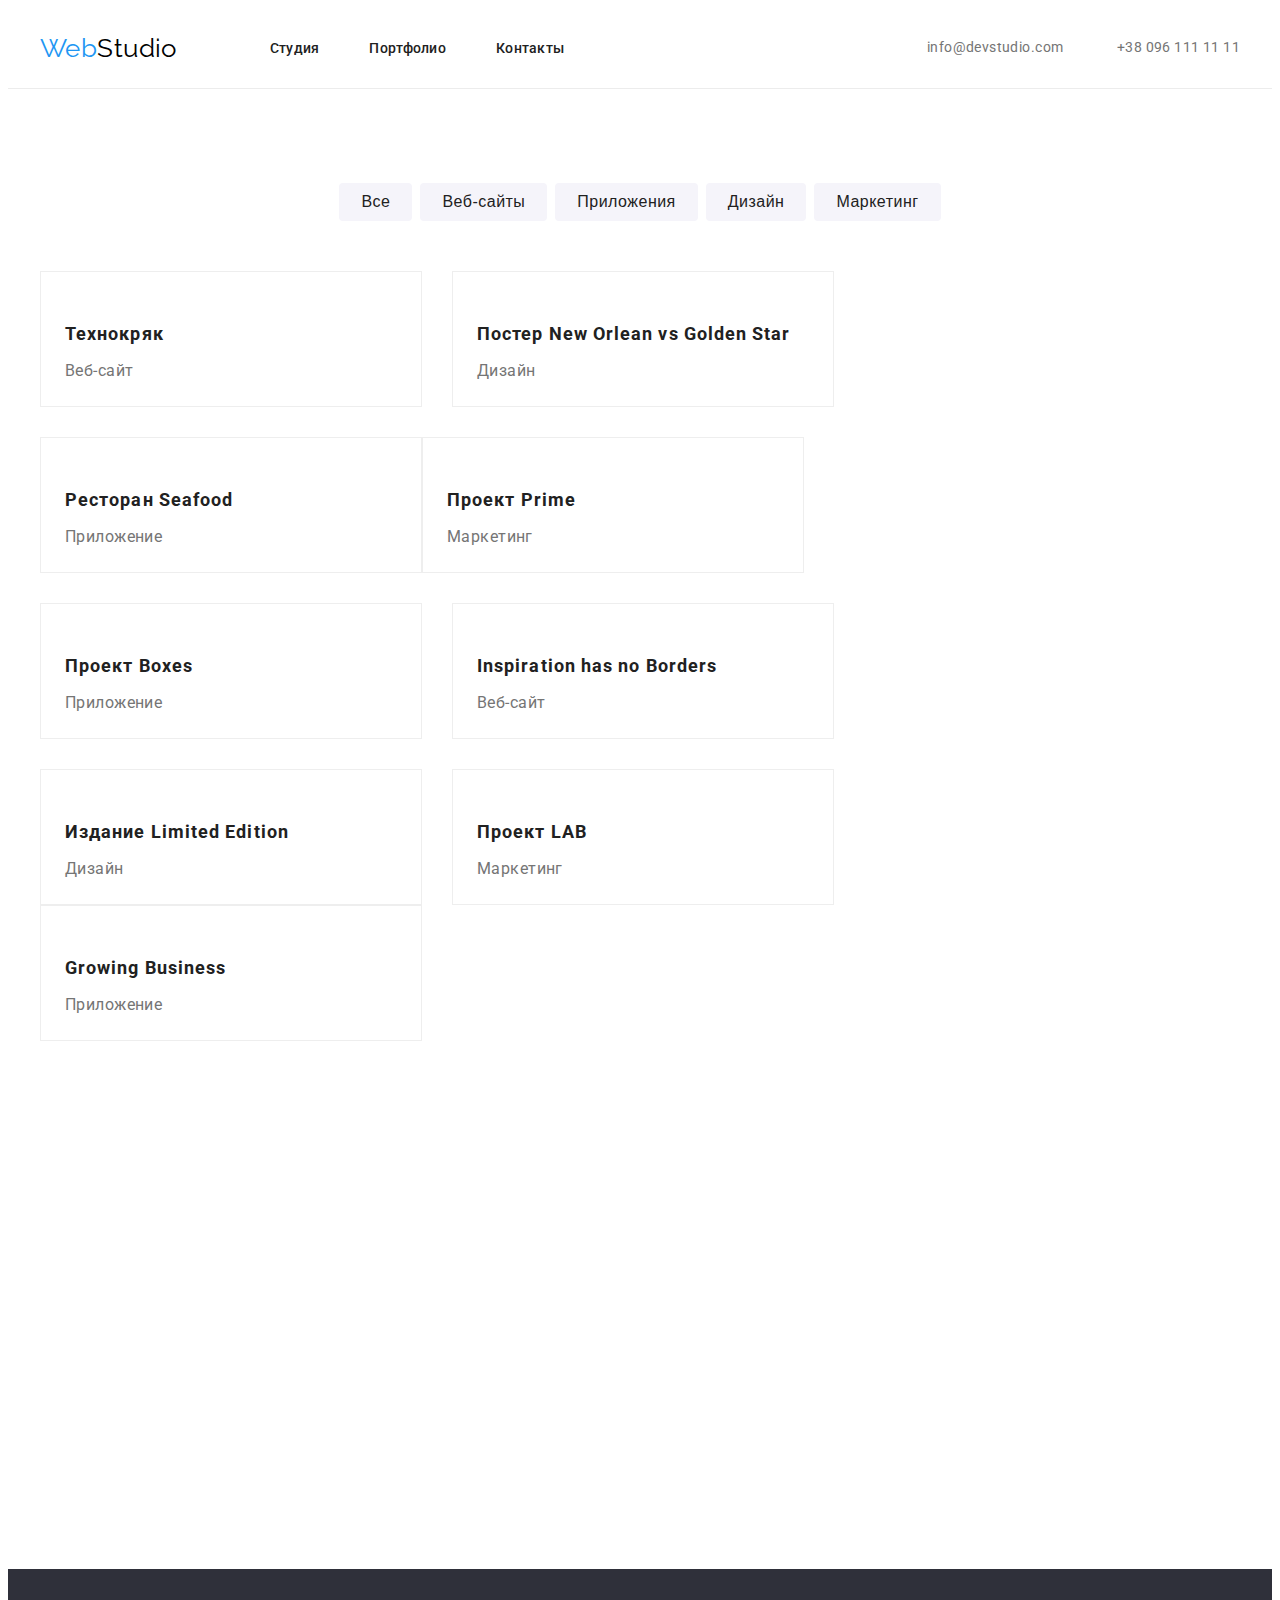
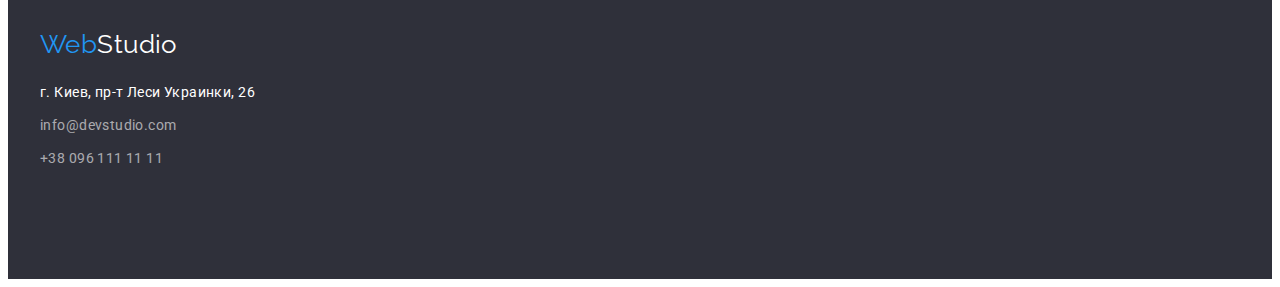
==== portfolio.html @ 2ee3ff86 "исправил на portfolio" ====
<!DOCTYPE html>
<html lang="ru">
  <head>
    <meta charset="UTF-8" />
    <meta name="viewport" content="width=device-width, initial-scale=1.0" />
    <title>Document</title>
    <link rel="preconnect" href="https://fonts.gstatic.com" />
    <link
      href="https://fonts.googleapis.com/css2?family=Raleway:wght@700&family=Roboto:wght@400;500;700;900&display=swap"
      rel="stylesheet"
    />
    <link
      rel="stylesheet"
      href="https://cdnjs.cloudflare.com/ajax/libs/modern-normalize/1.0.0/modern-normalize.min.css"
      integrity="sha512-ISS7cAi1PEhQ8jnbJpJZMd29NlhNj4AWYyLOSp2CE/CsHxTCu+r+t0D2yoJudVrd0/8fTVPUVDzY5Tvli75u/g=="
      crossorigin="anonymous"
    />
    <link rel="stylesheet" href="./css/style.css" />
  </head>
  <body>
    <!-- шапка, навигация -->
    <header class="header">
      <div class="container">
        <nav class="nav">
          <a href="./index.html" class="logo link"
            ><span class="logo__second"> Web</span>Studio</a
          >
          <ul class="menu list">
            <li class="items">
              <a href="./index.html" class="link">Студия</a>
            </li>
            <li class="items">
              <a href="" class="link">Портфолио</a>
            </li>
            <li class="items">
              <a href="" class="link">Контакты</a>
            </li>
          </ul>
        </nav>
        <div class="contacts">
          <a href="mailto:info@devstudio.com" class="link"
            >info@devstudio.com</a
          >
          <a href="tel:+380961111111" class="link tel">+38 096 111 11 11</a>
        </div>
      </div>
    </header>

    <!-- main -->

    <main>
      <section class="exemple">
        <h1 hidden>наши работы</h1>
        <div class="container">
          <ul class="button list">
            <li class="items">
              <button type="button" class="btn">Все</button>
            </li>
            <li class="items">
              <button type="button" class="btn">Веб-сайты</button>
            </li>
            <li class="items">
              <button type="button" class="btn">Приложения</button>
            </li>
            <li class="items">
              <button type="button" class="btn">Дизайн</button>
            </li>
            <li class="items">
              <button type="button" class="btn">Маркетинг</button>
            </li>
          </ul>
          <ul class="cards list">
            <li class="items">
              <a href="" class="link"
                ><img src="./img/imgtechkryak.jpg" alt="" />
                <h2 class="title card-title list">Технокряк</h2>
                <p class="par list">Веб-сайт</p>
              </a>
            </li>
            <li class="items">
              <a href="" class="link"
                ><img src="./img/poster.jpg" alt="" />
                <h2 class="title card-title list">
                  Постер New Orlean vs Golden Star
                </h2>
                <p class="par list">Дизайн</p>
              </a>
            </li>
            <li class="items">
              <a href="" class="link"
                ><img src="./img/restaurant.jpg" alt="" />
                <h2 class="title card-title list">Ресторан Seafood</h2>
                <p class="par list">Приложение</p>
              </a>
            </li>
            <li class="items">
              <a href="" class="link"
                ><img src="./img/project.jpg" alt="" />
                <h2 class="title card-title list">Проект Prime</h2>
                <p class="par list">Маркетинг</p>
              </a>
            </li>
            <li class="items">
              <a href="" class="link"
                ><img src="./img/boxes.jpg" alt="" />
                <h2 class="title card-title list">Проект Boxes</h2>
                <p class="par list">Приложение</p>
              </a>
            </li>
            <li class="items">
              <a href="" class="link"
                ><img src="./img/website.jpg" alt="" />
                <h2 class="title card-title list">
                  Inspiration has no Borders
                </h2>
                <p class="par list">Веб-сайт</p>
              </a>
            </li>
            <li class="items">
              <a href="" class="link"
                ><img src="./img/magazin.jpg" alt="" />
                <h2 class="title card-title list">Издание Limited Edition</h2>
                <p class="par list">Дизайн</p>
              </a>
            </li>
            <li class="items">
              <a href="" class="link"
                ><img src="./img/lab.jpg" alt="" />
                <h2 class="title card-title list">Проект LAB</h2>
                <p class="par list">Маркетинг</p>
              </a>
            </li>
            <li class="items">
              <a href="" class="link"
                ><img src="./img/business.jpg" alt="" width="370" />
                <h2 class="title card-title list">Growing Business</h2>
                <p class="par list">Приложение</p>
              </a>
            </li>
          </ul>
        </div>
      </section>
    </main>
    <footer class="footer">
      <div class="container">
        <a href="./index.html" class="logo link"
          ><span class="logo__second"> Web</span>Studio</a
        >
        <address class="address">
          <ul class="list">
            <li class="city">г. Киев, пр-т Леси Украинки, 26</li>
            <li class="item mail">
              <a href="mailto:info@devstudio.com" class="link"
                >info@devstudio.com</a
              >
            </li>
            <li class="item">
              <a href="tel:+380961111111" class="link">+38 096 111 11 11</a>
            </li>
          </ul>
        </address>
      </div>
    </footer>
  </body>
</html>
---- css/style.css ----
/* основной текст #757575 */
/* вторичный текст #212121 */
/* черный #000000 */
/* белый #ffffff */
/* акцент #2196F3 */
:root {
  --text-color: #757575;
  --title-color: #212121;
  --blue-color: #2196f3;
  --white-color: #ffffff;
  --bg-color: #f5f4fa;
  --bg-color-black: #2f303a;
  --black-color: #000000;
}

body {
  font-family: 'Roboto', sans-serif;
  font-weight: 400;
  color: var(--text-color);
  font-size: 14px;
  line-height: 1.71;
  letter-spacing: 0.03em;
}

.link {
  text-decoration: none;
}

.title {
  font-weight: 700;
  color: var(--title-color);
}

.list {
  list-style: none;
  margin: 0;
  padding: 0;
}

.container {
  width: 1200px;
  padding: 0 15px;
  margin: 0 auto;
}

/* header */

.header {
  border-bottom: 1px solid #ececec;
}

.header .container {
  display: flex;
  align-items: center;
  min-height: 80px;
}
.nav {
  display: flex;
  align-items: center;
}

/* logo */

.logo {
  font-family: Raleway;
  font-size: 26px;
  line-height: 1.192;
  color: var(--black-color);
  margin-right: 93px;
}

.logo__second {
  color: var(--blue-color);
}

/* menu */

.menu {
  display: flex;
  font-weight: 500;
  font-size: 14px;
  line-height: 1.142;
  letter-spacing: 0.02em;
}

.menu .link {
  color: var(--title-color);
}

.menu .link:hover,
.menu .link:focus {
  color: var(--blue-color);
}

.menu .items:not(:last-child) {
  margin-right: 50px;
}

.contacts .link {
  color: var(--text-color);
}

.contacts .link:hover,
.contacts .link:focus {
  color: var(--blue-color);
}

.contacts {
  margin-left: auto;
}

.contacts .tel {
  margin-left: 50px;
}

/* hero */

.hero {
  background-color: var(--bg-color-black);
  min-height: 600px;
  text-align: center;
  padding-top: 200px;
  background-image: url();
}

.hero-title {
  font-weight: 900;
  font-size: 44px;
  line-height: 1.5;
  letter-spacing: 0.06em;
  color: var(--white-color);
  margin-bottom: 30px;
  text-transform: uppercase;
}

.order {
  color: var(--white-color);
  background-color: var(--blue-color);
  display: inline-block;
  padding: 10px 32px;
  box-shadow: 0px 4px 4px 0px rgba(0, 0, 0, 0.25);
  border-radius: 4px;
}

/* feature section */

.feature-title {
  font-size: 14px;
  line-height: 1.14;
  text-transform: uppercase;
}

.feature-list {
  display: flex;
}

.feature-list {
  margin-top: 94px;
  margin-bottom: 94px;
}

.feature-list li:not(:last-child) {
  padding-right: 30px;
}

/* product */

.products {
  min-height: 386px;
}

.product {
  display: flex;
  justify-content: space-between;
}

.section .first-title {
  font-size: 36px;
  line-height: 1.17;
  text-align: center;
  margin-bottom: 50px;
}

/* crew section */

.crew {
  background-color: var(--bg-color);
  margin-top: 94px;
  padding-top: 94px;
  min-height: 650px;
  text-align: center;
}

.member > .item {
  height: 368px;
  background-color: var(--white-color);
  box-shadow: 0px 4px 4px 0px rgba(0, 0, 0, 0.25);
}

.crew .member {
  display: flex;
  justify-content: space-between;
}

.team {
  font-weight: 500;
  font-size: 16px;
  line-height: 1.19;
}

/* footer */

.footer {
  background-color: var(--bg-color-black);
  min-height: 250px;
  padding-top: 60px;
}

.footer .logo {
  color: var(--white-color);
}

.address {
  font-style: normal;
}

.footer .address {
  margin-top: 20px;
}
.address .city {
  color: #ffffff;
}
.address .link {
  color: rgba(255, 255, 255, 0.6);
}

.address .mail {
  margin: 9px 0px;
}

/* ==========portpholio===========*/

/* button */

.exemple {
  min-height: 1386px;
}

.container .button {
  display: flex;
  justify-content: center;
  margin-top: 94px;
  margin-bottom: 50px;
}

.button .items:not(:last-child) {
  margin-right: 8px;
}

.btn {
  padding: 6px 22px;
  height: 38px;
  border: 0px;
  border-radius: 4px;
  font-weight: 500;
  font-size: 16px;
  line-height: 1.163;
  text-align: center;
  color: var(--title-color);
  background: var(--bg-color);
  letter-spacing: 0.03em;
}

.btn:hover,
.btn:focus {
  background-color: var(--blue-color);
  color: var(--white-color);
}

/* exemple */

.cards {
  display: flex;
  flex-wrap: wrap;
  margin-bottom: 94px;
}

.cards .items {
  width: calc((100% - 60px) / 3);
  margin-right: 30px;
  margin-bottom: 30px;
  border: 1px solid rgba(238, 238, 238, 1);
}

.cards .items:nth-child(3n) {
  margin-right: 0;
}
.cards .items:nth-last-child(-n + 3) {
  margin-bottom: 0;
}
.cards .par {
  margin: 0 24px 20px 24px;
  font-size: 16px;
  line-height: 1.88;
  color: var(--text-color);
}

.cards .card-title {
  margin: 20px 24px 4px 24px;

  font-size: 18px;
  line-height: 2;
  letter-spacing: 0.06em;
  color: var(--title-color);
}
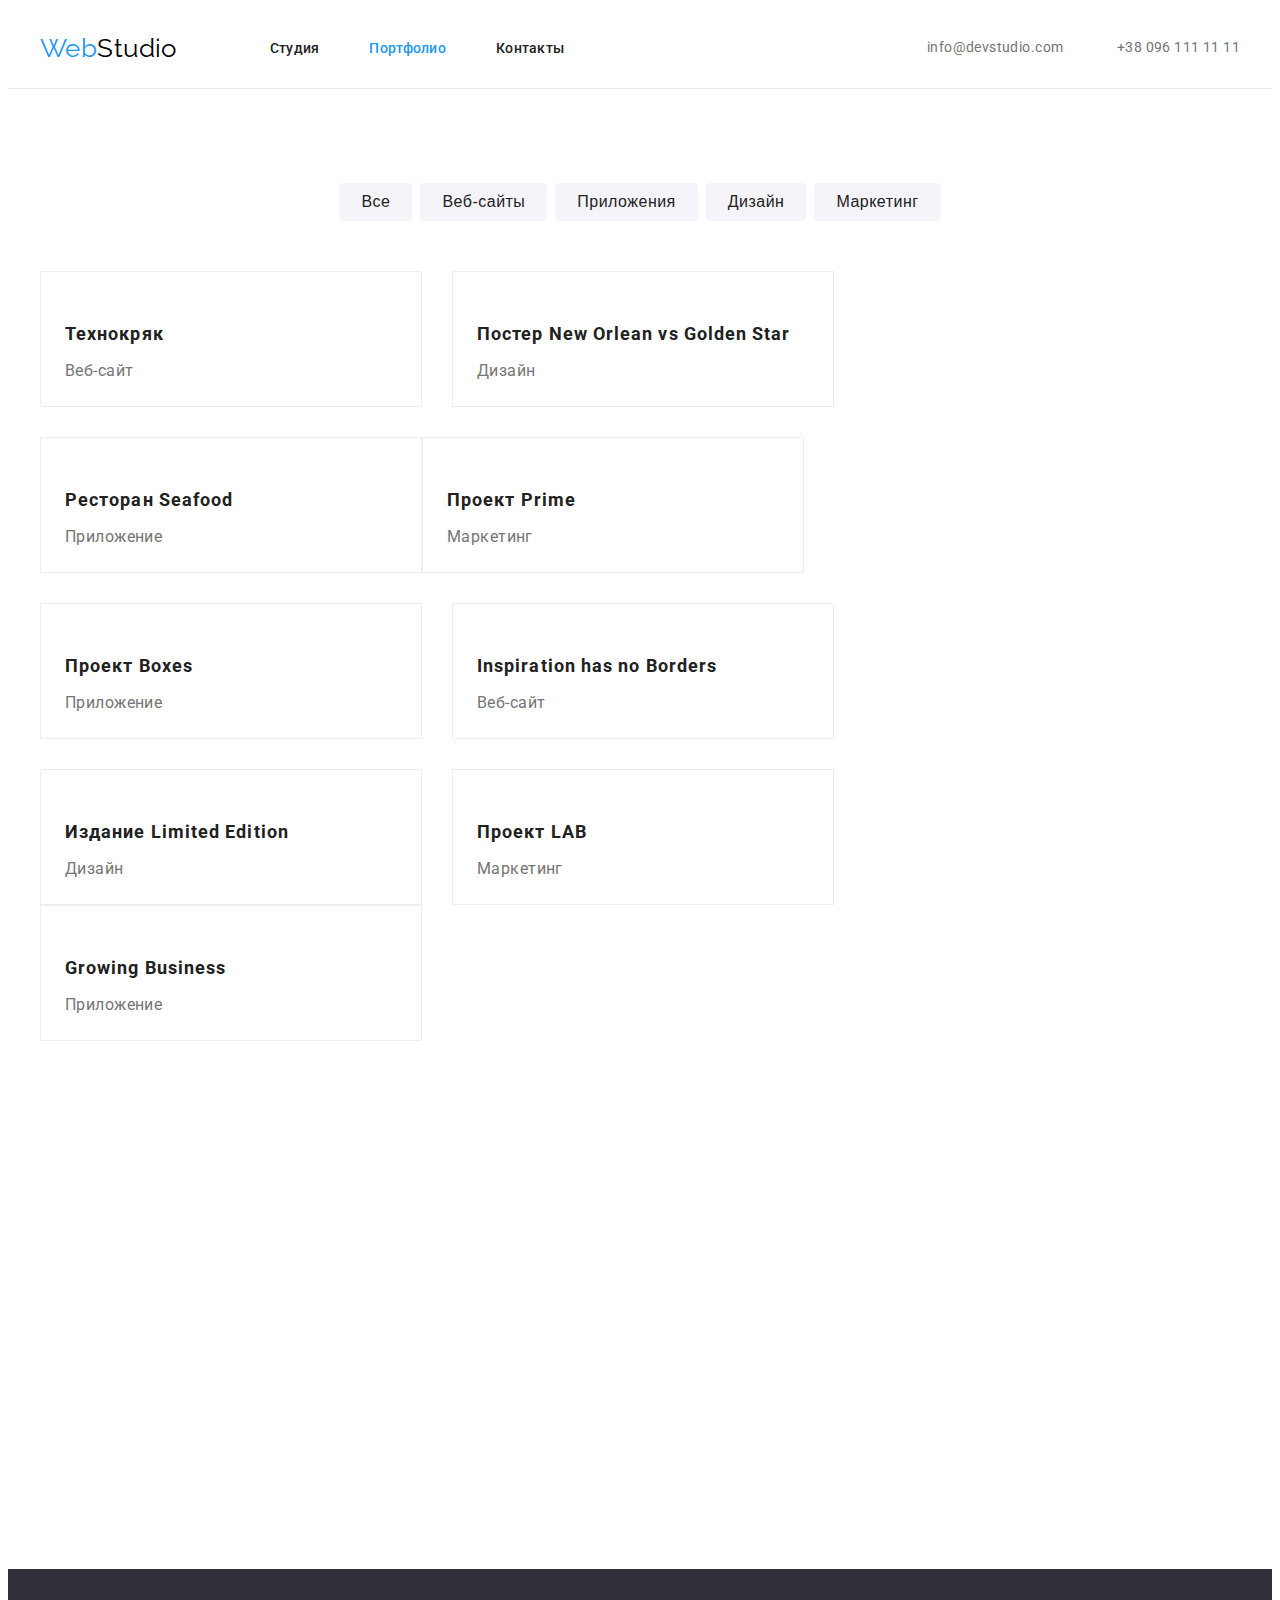
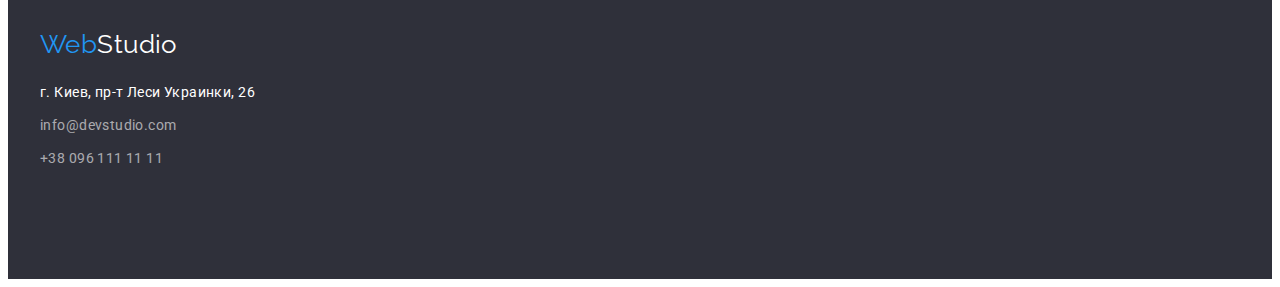
==== commit 59b584f3: "fixed" ====
--- a/portfolio.html
+++ b/portfolio.html
@@ -30,7 +30,7 @@
               <a href="./index.html" class="link">Студия</a>
             </li>
             <li class="items">
-              <a href="" class="link">Портфолио</a>
+              <a href="" class="link menu-link">Портфолио</a>
             </li>
             <li class="items">
               <a href="" class="link">Контакты</a>
--- a/css/style.css
+++ b/css/style.css
@@ -84,7 +84,13 @@
 }
 
 .menu .link {
+  padding-top: 32px;
+  padding-bottom: 32px;
   color: var(--title-color);
+}
+
+.menu .menu-link {
+  color: var(--blue-color);
 }
 
 .menu .link:hover,
